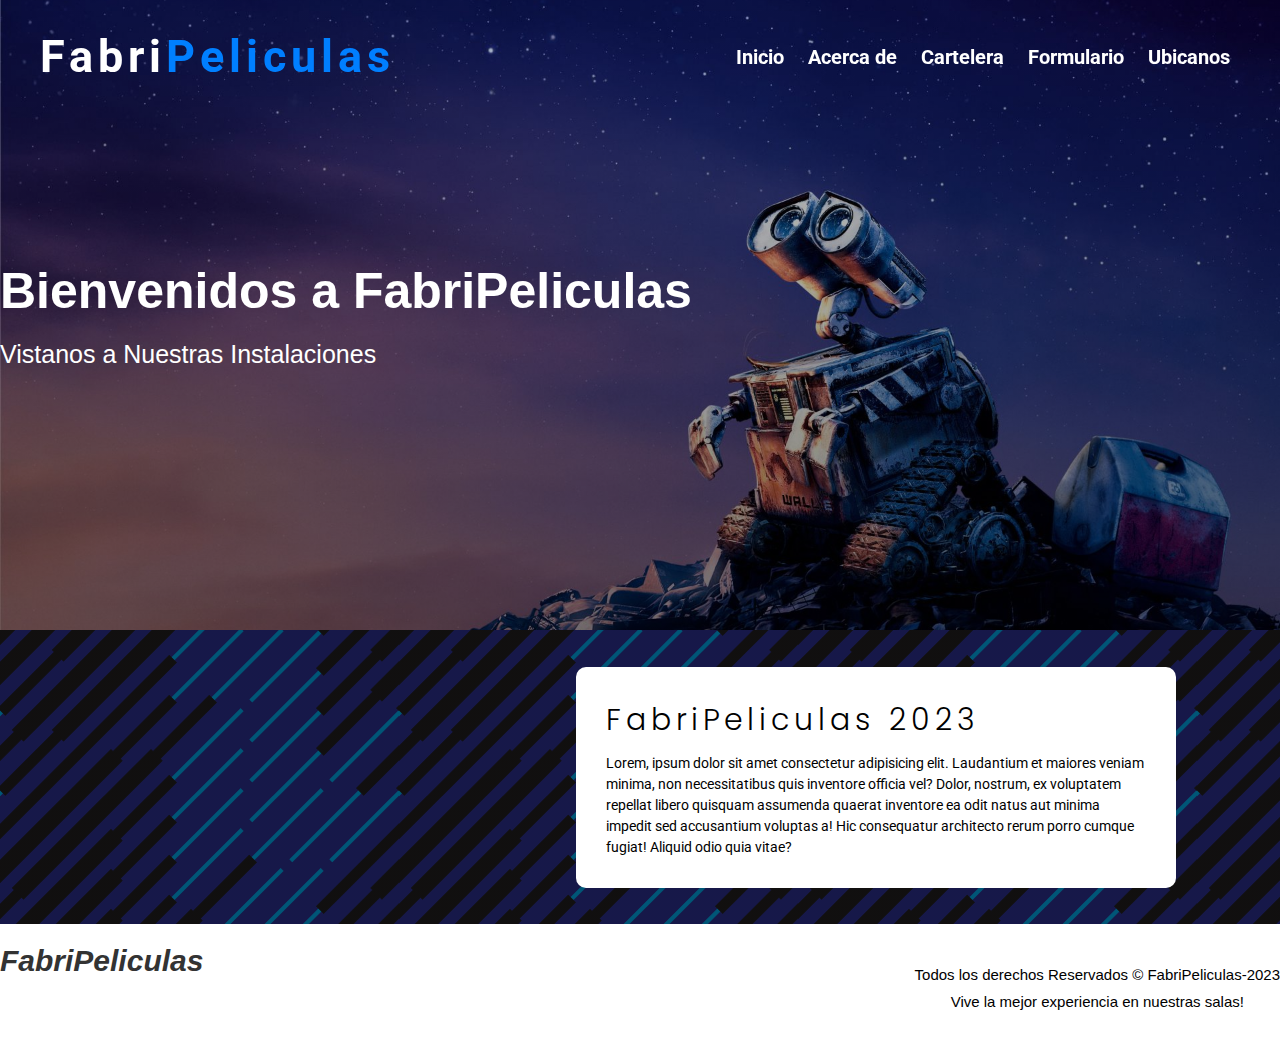
==== Index.html @ 8f1431b4 "Guardando Cambios de la pagina" ====
<!DOCTYPE html>
<html lang="en">
<head>
    <meta charset="UTF-8">
    <meta name="viewport" content="width=device-width, initial-scale=1.0">
    <link rel="stylesheet" href="https://cdnjs.cloudflare.com/ajax/libs/font-awesome/6.4.2/css/all.min.css" integrity="sha512-z3gLpd7yknf1YoNbCzqRKc4qyor8gaKU1qmn+CShxbuBusANI9QpRohGBreCFkKxLhei6S9CQXFEbbKuqLg0DA==" crossorigin="anonymous" referrerpolicy="no-referrer" />
    <link rel="stylesheet" href="css/Estilos.css">
    <title>Document</title>
</head>
<body>
    <header class="Encabezado">
        <div class="container Encabezado__contenedor">
            <h2 class="Encabezado__titulo">Fabri<span class="colores">Peliculas</span></h2>
            <nav class="Menu">
                <a href="#" class="Enlace">Inicio</a>
                <a href="AcercaDe.html" class="Enlace">Acerca de</a>
                <a href="Cartelera.html" class="Enlace">Cartelera</a>
                <a href="#" class="Enlace">Formulario</a>
                <a href="#" class="Enlace">Ubicanos</a>
            </nav>
        </div>
    </header>
    <section class="Hero">
        <div class="container Hero__container">
            <div class="Hero__contenedor">
                <h1 class="Hero__titulo">Bienvenidos a FabriPeliculas</h1>
                <p class="Hero__parrafo">Vistanos a Nuestras Instalaciones</p>
            </div>
            <div class="Hero__Iconos">
                <i class="fa-solid fa-video" id="Camara"></i>
                <i class="fa-solid fa-film " id="Cinta"></i>
            </div>
        </div>
    </section>
    <main class="container Principal">
        <section class="Principal__contenedor">
            <div class="Principal__contenedorVideo">
                <iframe width="560" height="315" src="https://www.youtube.com/embed/sdNv9aUf900?si=WnegC_1ZwAQiP13e" title="YouTube video player" frameborder="0" allow="accelerometer; autoplay; clipboard-write; encrypted-media; gyroscope; picture-in-picture; web-share" allowfullscreen></iframe>
            </div>
            <div class="Principal__contenido">
                <h2 class="Principal__titulo">FabriPeliculas 2023</h2>
                <p class="Principal__parrafo">
                    Lorem, ipsum dolor sit amet consectetur adipisicing elit. Laudantium et maiores veniam minima, non necessitatibus quis inventore officia vel? Dolor, nostrum, ex voluptatem repellat libero quisquam assumenda quaerat inventore ea odit natus aut minima impedit sed accusantium voluptas a! Hic consequatur architecto rerum porro cumque fugiat! Aliquid odio quia vitae?
                </p>
            </div>
        </section>
    </main>
    <footer class="Footer">
        <div class="container Footer__contenedor">
            <div class="contenedorTituloIconos">
                <h2 class="Footer__titulo">FabriPeliculas</h2>
                <div class="Footer__contenedorIconos">
                    <i class="fa-brands fa-facebook"></i>
                    <i class="fa-brands fa-instagram"></i>
                    <i class="fa-brands fa-twitter"></i>
                </div>
            </div>
            <div class="contenedorCopyRight">
                <p class="Footer__parrafo">Todos los derechos Reservados &#169 FabriPeliculas-2023</p>
                <p class="Footer__parrafo">Vive la mejor experiencia en nuestras salas!</p>
            </div>
        </div>
    </footer>
</body>
</html>
---- css/Estilos.css ----
@import url('https://fonts.googleapis.com/css2?family=Poppins:wght@300;400;500;700&family=Roboto:wght@400;700&display=swap');
:root{
    --Negro: #000;
    --RojoOscuro: #8B0000;
    --Dorado: #FFD700;
    --GrisOscuro: #333333;
    --Blanco: #fff;
    --Poppins: 'Poppins', sans-serif;
    --Roboto: 'Roboto', sans-serif;
}
*{
    margin: 0;
    padding: 0;
    box-sizing: border-box;
}
.colores{
    color: #007fff;
}
.container{
    max-width: 1300px;
    width: 100%;
    margin: 0 auto;
}
html{
    font-size: 62.5%;
}
body{
    font-size: 16px;
    background: linear-gradient(
        0deg,
        rgba(0,0,0,.5),
        rgba(0,0,0,.5)
    )
    ,url(../img/slashes2.png);
}
.Encabezado{
    width: 100%;
    position: fixed;
    transition: all .5s ease-in-out;
    z-index: 1111;
}
.Encabezado.active{
    background: #000;
}
.Encabezado.active .Encabezado__contenedor{
    padding: 1rem;
}
.Encabezado__contenedor{
    padding: 3rem 4rem;
    display: flex;
    align-items: center;
    justify-content: space-between;
    transition: all .5s ease-in-out;

}
.Encabezado__titulo{
    color: var(--Blanco);
    font-size: 4.5rem;
    font-family: var(--Roboto);
    letter-spacing: .5rem;
    transition: all .5s ease-in-out;
}
.Encabezado.active .Encabezado__titulo{
    font-size: 3.4rem;
    letter-spacing: 0;
}
.Enlace{
    position: relative;
    font-size: 2rem;
    margin: 0 1rem;
    color: var(--Blanco);
    text-decoration: none;
    font-family: var(--Roboto);
    font-weight: bold;
    padding-bottom: .3rem;
    transition: all .5s ease-in-out;
}
.Encabezado.active .Enlace{
    font-size: 1.8rem;
}
.Enlace::before{
    content: "";
    position: absolute;
    width:0%;
    height: .3rem;
    background: var(--Blanco);
    bottom: 0;
    transition: all 0.5s ease-in-out;
}
.Enlace:hover::before{
    width: 100%;
}
.Peliculas{
    display: grid;
    grid-template-columns: repeat(4,1fr);
    max-width: 1300px;
    width: 100%;   
    margin: 0 auto;
    gap: 3rem;
    padding: 2rem;
}
img{
    width: 100%;
}
.card{
    position: relative;
    margin-bottom: 1rem;
    transition: all .2s ease-in-out;
    border-radius: 2rem;
    overflow: hidden;
}
.card:hover{
    box-shadow: 6px 6px 15px #E5A65E;
    /* background: rgba(255,255,255,.9); */
}
.titulo{
    color: #fff;
    font-family: 'Courier New', Courier, monospace;
    text-align: center;
    font-weight: bold;
    color:var(--Blanco);
}
.descripcion{
    display: flex;
    align-items: center;
    justify-content: center;
    flex-direction: column;
    position: absolute;
    top: 0;
    padding: 1rem;
    width: 100%;
    height: 100%;
    background:rgba(0,0,0,0.6);
    overflow: hidden;
    opacity: 0;
    transition: all .5s ease-in-out;
}
.card:hover .descripcion{
    opacity: 1;
}
.link--verMas{
    margin-top: 7rem;
    margin-bottom: 4rem;
    color: var(--Dorado);
    font-family: Arial, Helvetica, sans-serif;
    font-size: 2rem;
}
.link--comprar{
    /* margin-top: 4rem; */
    background: #0173e5;
    color: var(--Blanco);
    font-size: 2rem;
    text-decoration: none;
    padding: 1rem 2rem;
    border-radius: 2rem;
}
.Hero{
    width: 100%;
    height: 70vh;
    background: linear-gradient(
        0deg,
        rgba(0,0,0,0.5),
        rgba(0,0,0,0.2)
    )
    ,url(../img/Fondo.jpg);
    background-position: center;
    background-size: cover;
    background-repeat: no-repeat;
    color: #fff;
    font-family: Arial, Helvetica, sans-serif;
}
.Hero__container{
    height: 100%;
    display: flex;
    align-items: center;
    gap: 8rem;
}
.Hero__contenedor{
    width: 60%;
}
.Hero__titulo{
    font-size: 5rem;
}
.Hero__parrafo{
    font-size: 2.5rem;
    margin-top: 2rem;
}
.Hero__Iconos{
    width: 40%;
    display: flex;
    align-items: center;
    justify-content: center;
    gap: 6rem;
}
.Hero__Iconos i{
    font-size: 10rem;       
    color: var(--Dorado);
}
#Camara{
    animation: movimiento 3s infinite;
}
#Cinta{
    animation: movimiento 3s infinite .5s;

}
@keyframes movimiento {
    0%{transform: translateY(0)}
    50%{transform: translateY(-15px)}
    100%{transform: translateY(0)}

}
/* Estilos de los Botones */
.contenedorBotones{
    padding: 2rem 0;
    display: flex;
    align-items: center;
    justify-content: center;
    gap: 3rem;
}
.btn{
    padding: 1rem 4rem;
    font-size: 1.7rem;
    border-radius: 2rem;
    border: none;
    background: #007fff;
    color: var(--Blanco);
    font-weight: bold;
    cursor: pointer;
}
.btn:hover{
    background: #0173e5;
}
/* FOOTER */
.Footer{
    width: 100%;
    background:var(--Blanco);
}
.Footer__contenedor{
    display: flex;
    align-items: center;
    justify-content: space-between;
    padding: 2rem 0;
}
.Footer__titulo{
    font-size: 3rem;
    font-family: Arial, Helvetica, sans-serif;
    font-style: italic;
    color: var(--GrisOscuro);
    font-weight: 900;
}
.Footer__contenedorIconos{
    margin-top: 2rem;
    font-size: 3rem;
    text-align: center;
}
.Footer__contenedorIconos i{
    margin: 0 1rem;
    color: #0173e5;
}
.contenedor__CopyRight{
    padding: 2rem;
}
.Footer__parrafo{
    font-size: 1.5rem;
    text-align: center;
    margin: 1rem 0;
    font-family: 'Lucida Sans', 'Lucida Sans Regular', 'Lucida Grande', 'Lucida Sans Unicode', Geneva, Verdana, sans-serif;
}
.Principal__contenedor{
    position: relative;
    width: 100%;
    display: flex;
    align-items: center;
    justify-content: center;

}
.Principal__contenedorVideo{
    position: relative;
    margin-top: -2.5rem;
    width: 100%;
    margin-left: 10rem;
}
.Principal__contenido{
    position: absolute;
    width: 60rem;
    border-radius: 1rem;
    background: var(--Blanco);
    left: 45%;
    padding: 3rem;
}
.Principal__parrafo{
    font-size: 1.4rem;
    line-height: 1.5;
    font-family: var(--Roboto);
}
.Principal__titulo{
    font-size: 3rem;
    font-family: var(--Poppins);
    font-weight: 300;
    letter-spacing: .5rem;
    margin-bottom: 1rem;
}
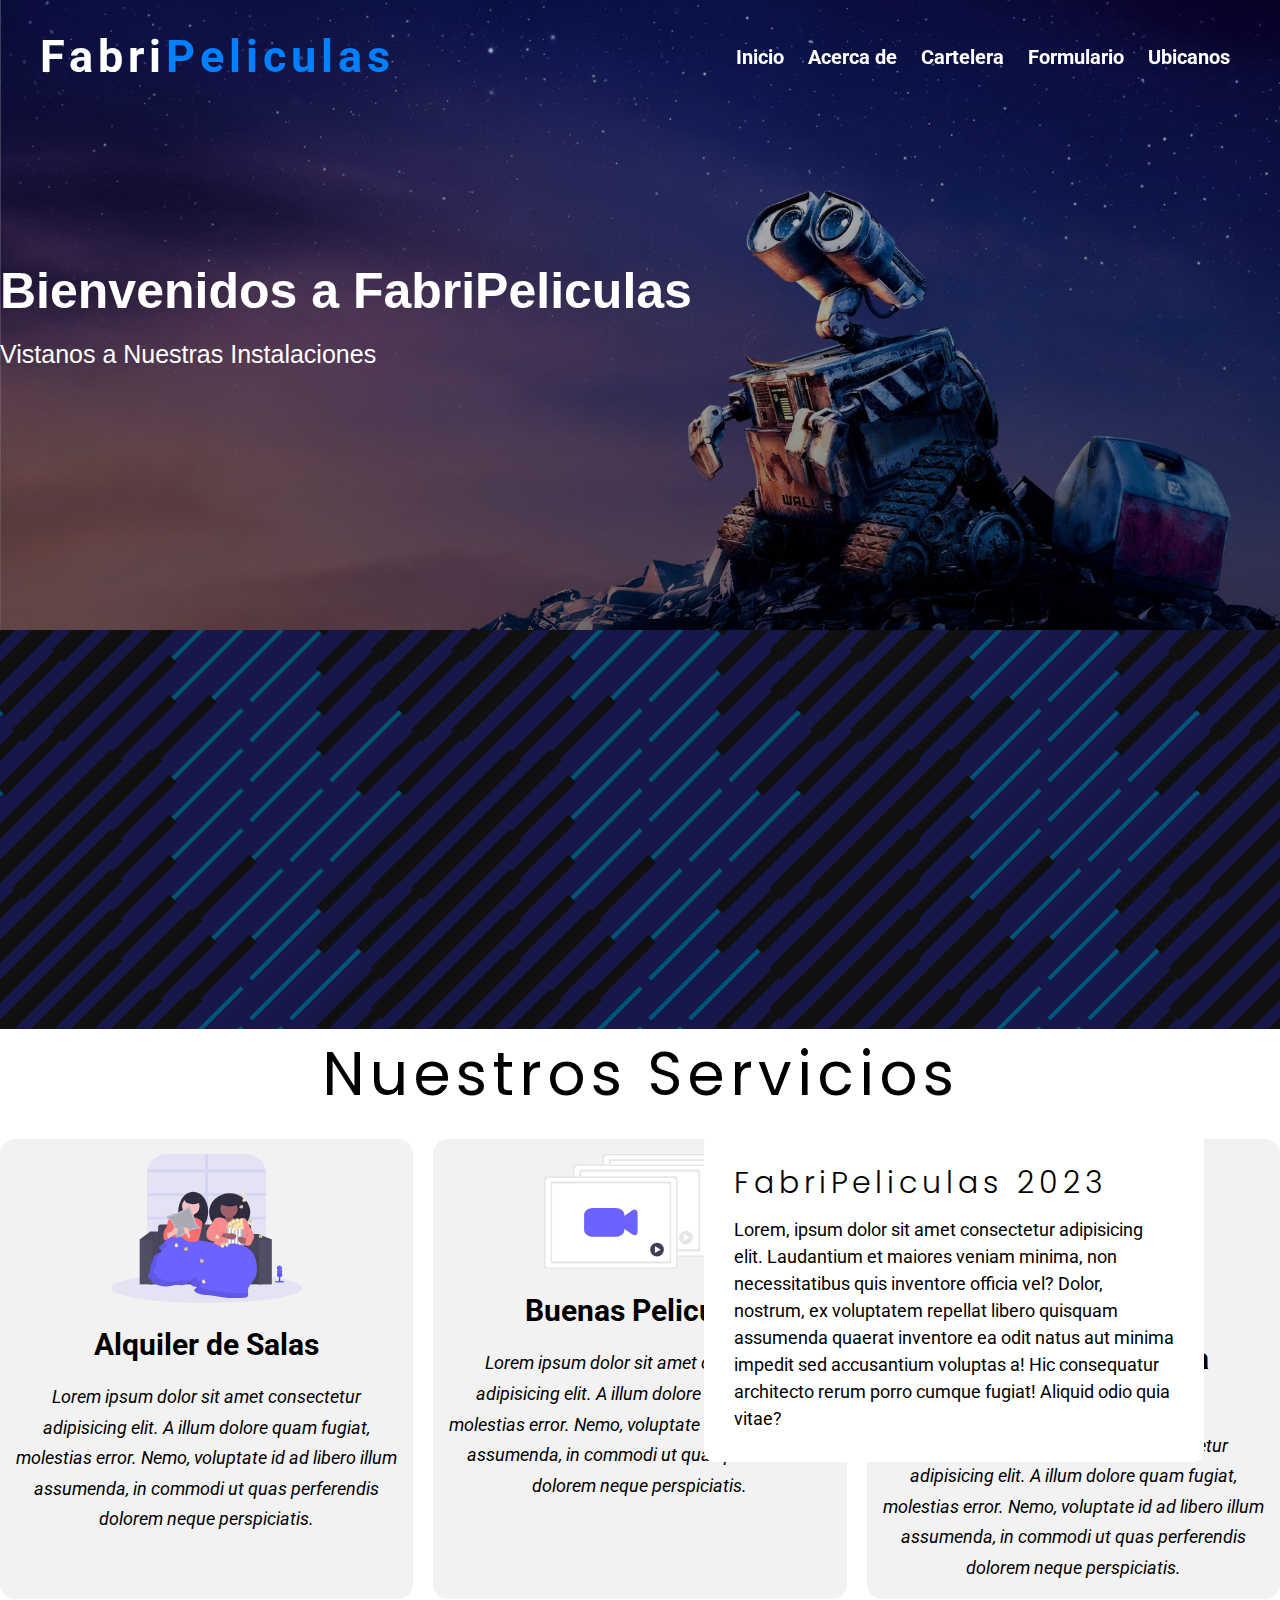
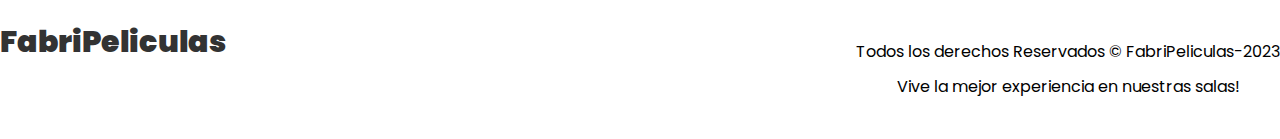
==== commit 5d7c3f1a: "Agregando estilos y archivos a la pagina" ====
--- a/Index.html
+++ b/Index.html
@@ -45,6 +45,46 @@
             </div>
         </section>
     </main>
+    <section class="Beneficios">
+        <div class="container Beneficios__container">
+            <h2 class="Beneficios__titulo">Nuestros Servicios</h2>
+            <div class="Beneficios__contenedor">
+                <div class="Beneficios__carta">
+                    <div class="Beneficios__imagen">
+                        <img src="img/AlquilerCine.svg" alt="">
+                    </div>
+                    <div class="Beneficios__descripcion">
+                        <h2 class="Beneficios__titulo2">Alquiler de Salas</h2>
+                        <p class="Beneficios__parrafo">
+                            Lorem ipsum dolor sit amet consectetur adipisicing elit. A illum dolore quam fugiat, molestias error. Nemo, voluptate id ad libero illum assumenda, in commodi ut quas perferendis dolorem neque perspiciatis.
+                        </p>
+                    </div>
+                </div><!--Fin de la carta-->
+                <div class="Beneficios__carta">
+                    <div class="Beneficios__imagen">
+                        <img src="img/Videos.svg" alt="">
+                    </div>
+                    <div class="Beneficios__descripcion">
+                        <h2 class="Beneficios__titulo2">Buenas Peliculas</h2>
+                        <p class="Beneficios__parrafo">
+                            Lorem ipsum dolor sit amet consectetur adipisicing elit. A illum dolore quam fugiat, molestias error. Nemo, voluptate id ad libero illum assumenda, in commodi ut quas perferendis dolorem neque perspiciatis.
+                        </p>
+                    </div>
+                </div><!--Fin de la carta-->
+                <div class="Beneficios__carta">
+                    <div class="Beneficios__imagen">
+                        <img src="img/Beneficio1.svg" alt="">
+                    </div>
+                    <div class="Beneficios__descripcion">
+                        <h2 class="Beneficios__titulo2">Peliculas en nuestra aplicacion</h2>
+                        <p class="Beneficios__parrafo">
+                            Lorem ipsum dolor sit amet consectetur adipisicing elit. A illum dolore quam fugiat, molestias error. Nemo, voluptate id ad libero illum assumenda, in commodi ut quas perferendis dolorem neque perspiciatis.
+                        </p>
+                    </div>
+                </div><!--Fin de la carta-->
+            </div>
+        </div>
+    </section>
     <footer class="Footer">
         <div class="container Footer__contenedor">
             <div class="contenedorTituloIconos">
@@ -61,5 +101,6 @@
             </div>
         </div>
     </footer>
+    <script src="js/Index.js"></script>
 </body>
 </html>
--- a/css/Estilos.css
+++ b/css/Estilos.css
@@ -243,8 +243,7 @@
 }
 .Footer__titulo{
     font-size: 3rem;
-    font-family: Arial, Helvetica, sans-serif;
-    font-style: italic;
+    font-family: var(--Poppins);
     color: var(--GrisOscuro);
     font-weight: 900;
 }
@@ -261,10 +260,11 @@
     padding: 2rem;
 }
 .Footer__parrafo{
-    font-size: 1.5rem;
+    font-size: 1.6rem;
     text-align: center;
     margin: 1rem 0;
-    font-family: 'Lucida Sans', 'Lucida Sans Regular', 'Lucida Grande', 'Lucida Sans Unicode', Geneva, Verdana, sans-serif;
+    font-family: var(--Poppins);
+    font-weight: 400;
 }
 .Principal__contenedor{
     position: relative;
@@ -280,16 +280,21 @@
     width: 100%;
     margin-left: 10rem;
 }
+iframe{
+    width: 50%;
+    height: 40rem;
+}
 .Principal__contenido{
     position: absolute;
-    width: 60rem;
+    width: 50rem;
     border-radius: 1rem;
     background: var(--Blanco);
-    left: 45%;
+    left: 55%;
+    top: 50rem;
     padding: 3rem;
 }
 .Principal__parrafo{
-    font-size: 1.4rem;
+    font-size: 1.8rem;
     line-height: 1.5;
     font-family: var(--Roboto);
 }
@@ -300,3 +305,53 @@
     letter-spacing: .5rem;
     margin-bottom: 1rem;
 }
+/* Estilos de Beneficios */
+.Beneficios{
+    width: 100%;
+    background: var(--Blanco);
+}
+.Beneficios__container{
+    width: 100%;
+}
+.Beneficios__titulo{
+    font-size: 6rem;
+    text-align: center;
+    font-family: var(--Poppins);
+    font-weight: 400;
+    letter-spacing: .5rem;
+    margin: 2rem 0;
+}
+.Beneficios__contenedor{
+    display: grid;
+    grid-template-columns: repeat(3,1fr);
+    gap: 2rem;
+}
+.Beneficios__carta{
+    background:#f2f2f2;
+    padding: 1.5rem;
+    text-align: center;
+    overflow: hidden;
+    border-radius: 1.5rem;
+    transition: all .3s ease-in-out;
+}
+.Beneficios__titulo2{
+    font-size: 3rem;
+    font-family: var(--Roboto);
+    margin: 2rem;
+}
+.Beneficios__parrafo{
+    font-size: 1.8rem;
+    line-height: 1.7;
+    font-family: var(--Roboto);
+    font-style: italic;
+}
+.Beneficios__carta:hover{
+    box-shadow: 3px 3px 20px #000;
+}
+.Beneficios__imagen{
+    width: 100%;
+    text-align: center;
+}
+.Beneficios__imagen img{
+    width: 50%;
+}
